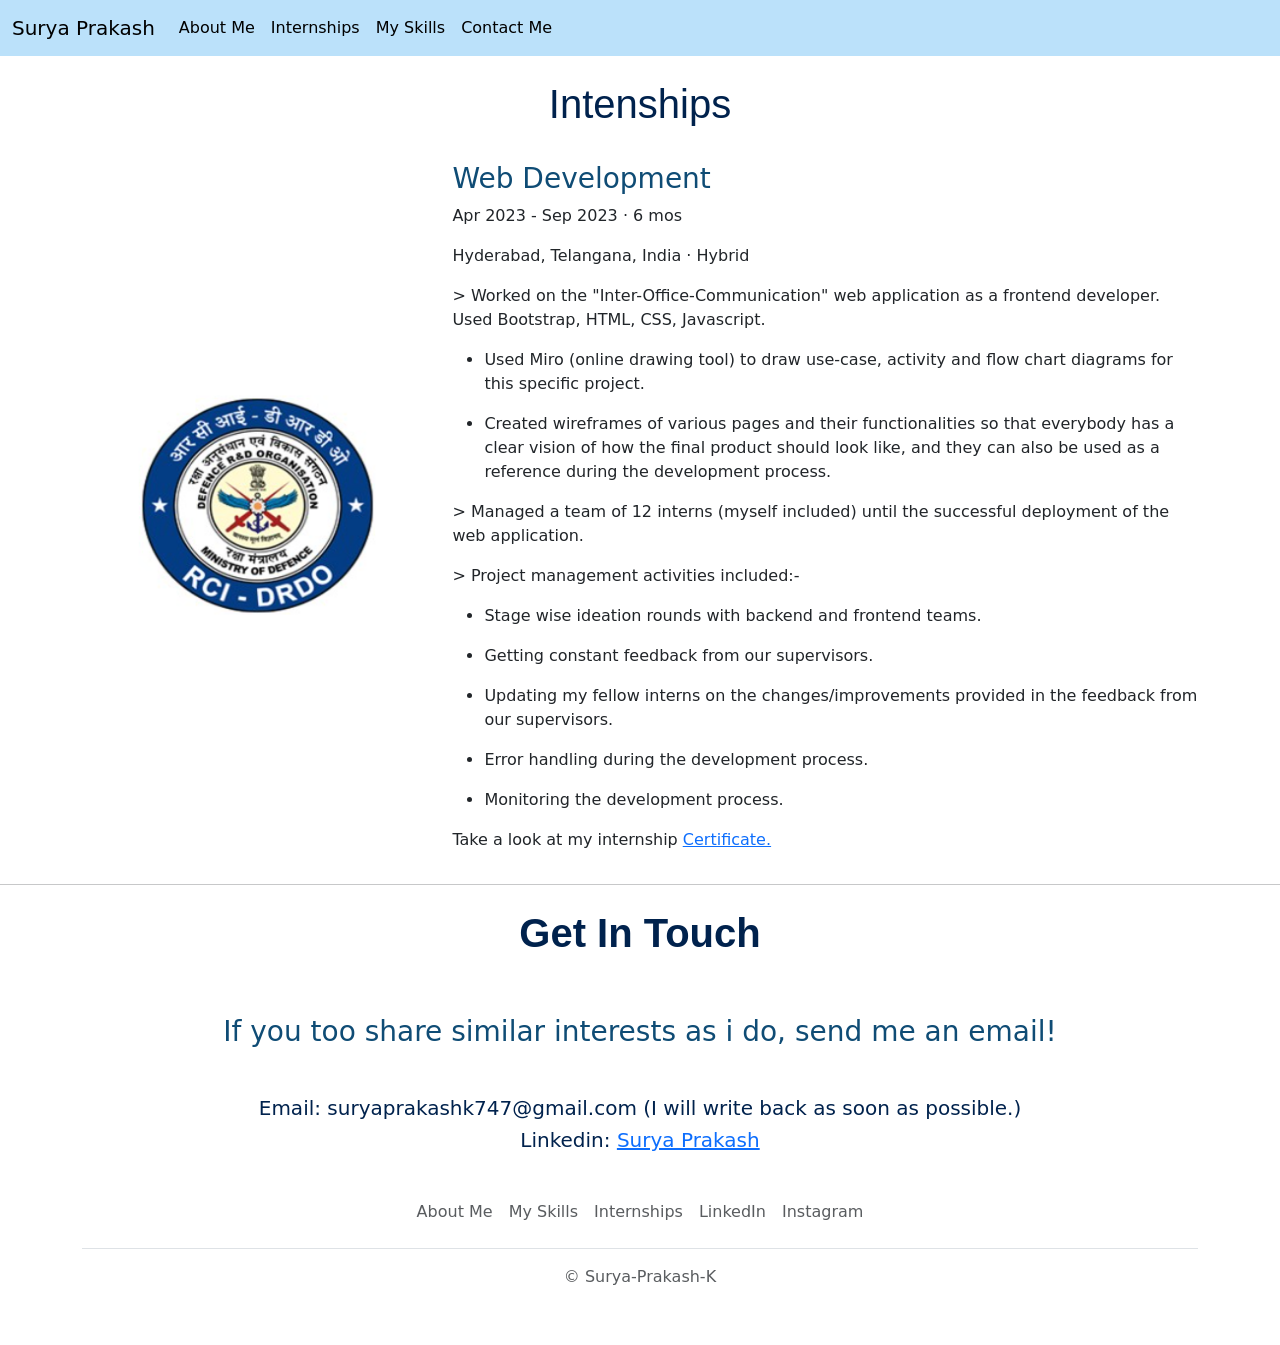
==== internships.html @ a14843d0 "Added all the files for personal site Initial push of all files related to Surya Prakash personal si" ====
<!DOCTYPE html>
<html>
<head>
  <meta charset="UTF-8" />
  <title>Surya Prakash Internships</title>
</head>
<body>
  <!DOCTYPE html>
<html>
<head>
  <meta charset="UTF-8" />
  <title>Surya Prakash</title>
  <link rel="stylesheet" href="./style.css">
  <link href="https://cdn.jsdelivr.net/npm/bootstrap@5.3.3/dist/css/bootstrap.min.css" rel="stylesheet" integrity="sha384-QWTKZyjpPEjISv5WaRU9OFeRpok6YctnYmDr5pNlyT2bRjXh0JMhjY6hW+ALEwIH" crossorigin="anonymous">
</head>
<body>
  <section id="header">
    <nav class="navbar navbar-expand-lg" style="background-color: #BBE1FA;">
  <div class="container-fluid">
    <a class="navbar-brand" href="./index.html">Surya Prakash</a>
    <button class="navbar-toggler" type="button" data-bs-toggle="collapse" data-bs-target="#navbarSupportedContent" aria-controls="navbarSupportedContent" aria-expanded="false" aria-label="Toggle navigation">
      <span class="navbar-toggler-icon"></span>
    </button>
    <div class="collapse navbar-collapse" id="navbarSupportedContent">
      <ul class="navbar-nav me-auto mb-2 mb-lg-0">
        <li class="nav-item">
          <a class="nav-link active" aria-current="page" href="./index.html#hero">About Me</a>
        </li>
        <li class="nav-item">
          <a class="nav-link active" aria-current="page" href="./internships.html">Internships</a>
        </li>
        <li class="nav-item">
          <a class="nav-link active" aria-current="page" href="./index.html#skills">My Skills</a>
        </li>
        <li class="nav-item">
          <a class="nav-link active" aria-current="page" href="./index.html#contactme">Contact Me</a>
        </li>
        <!--
        <li class="nav-item dropdown">
          <a class="nav-link active dropdown-toggle" href="#" role="button" data-bs-toggle="dropdown" aria-expanded="false">
            Projects
          </a>
          <ul class="dropdown-menu">
            <li><a class="dropdown-item" href="#">Web</a></li>
            <li><a class="dropdown-item" href="#">Machine Learning</a></li>
            <li><hr class="dropdown-divider"></li>
            <li><a class="dropdown-item" href="#">Personal</a></li>
          </ul>
        </li>
        <li class="nav-item dropdown">
          <a class="nav-link active dropdown-toggle" href="#" role="button" data-bs-toggle="dropdown" aria-expanded="false">
            Certifications
          </a>
          <ul class="dropdown-menu">
            <li><a class="dropdown-item" href="#">Web</a></li>
            <li><a class="dropdown-item" href="#">Machine Learning</a></li>
            <li><hr class="dropdown-divider"></li>
            <li><a class="dropdown-item" href="#">Personal</a></li>
          </ul>
        </li>
      </ul>
        
        <li class="nav-item">
          <a class="nav-link disabled" aria-disabled="true">Disabled</a>
        </li>
      </ul>
      <form class="d-flex" role="search">
        <input class="form-control me-2" type="search" placeholder="Search" aria-label="Search">
        <button class="btn btn-outline-success" type="submit">Search</button>
      </form>
    -->
    </div>
  </div>
</nav>
  </section>
  <section id="internships">
    <h2>Intenships</h2>
    <div class="container">
      <div class="internship-pic"><img src="./rci_logo.png" alt="Picture displaying RCI Logo" height="300px" width="300px"></div>
      <div class="internship-info">
        <h3>Web Development</h3>
        <p>Apr 2023 - Sep 2023 · 6 mos</p>
        <p>Hyderabad, Telangana, India · Hybrid</p>
        <p>> Worked on the "Inter-Office-Communication" web application as a frontend developer.
          Used Bootstrap, HTML, CSS, Javascript.</p>
        <ul>
          <li><p>Used Miro (online drawing tool) to draw use-case, activity and flow chart diagrams for this specific project.</p></li>
          <li><p>Created wireframes of various pages and their functionalities so that everybody has a clear vision of how the final product should look like, and they can also be used as a reference during the development process.</p></li>
        </ul>     
        <p>> Managed a team of 12 interns (myself included) until the successful deployment of the web application.</p>
        <p>> Project management activities included:- </p> 
        <ul>
          <li><p>Stage wise ideation rounds with backend and frontend teams.</p></li>
          <li><p>Getting constant feedback from our supervisors.
          </p></li>
          <li><p>Updating my fellow interns on the changes/improvements provided in the feedback from our supervisors.</p></li>
          <li><p>Error handling during the development process.</p></li>
          <li><p>Monitoring the development process.</p></li>
        </ul>

      <p>Take a look at my internship <a href="https://www.linkedin.com/in/surya-prakash-k/overlay/1707369169692/single-media-viewer/?profileId=ACoAADfz7JABH842DSMZAPbQDt12vXHg-m2Em94"><u>Certificate.</u></a></div>
    </div>
    <hr>
  </section>

  <section id="contactme">
    <div class="container">
    <h2>Get In Touch</h2>
    <h3>If you too share similar interests as i do, send me an email!</h3>
    <h5>Email: suryaprakashk747@gmail.com (I will write back as soon as possible.)</h5>
    <h5>Linkedin: <a href="https://www.linkedin.com/in/surya-prakash-k/" target="_blank">Surya Prakash</a></h5>
    </div>
  </section>

  <section id="footer">
    <div class="container">
      <footer class="py-3 my-4">
        <ul class="nav justify-content-center border-bottom pb-3 mb-3">
          <li class="nav-item"><a href="./index.html#hero" class="nav-link px-2 text-body-secondary">About Me</a></li>
          <li class="nav-item"><a href="./index.html#skills" class="nav-link px-2 text-body-secondary">My Skills</a></li>
          <li class="nav-item"><a href="./internships.html" class="nav-link px-2 text-body-secondary">Internships</a></li>
          <li class="nav-item"><a href="https://www.linkedin.com/in/surya-prakash-k/" class="nav-link px-2 text-body-secondary" target="_blank">LinkedIn</a></li>
          <li class="nav-item"><a href="https://www.instagram.com/surya_prakash_0609?igsh=MXA1djdoZm5lbHdoMQ==" target="_blank" class="nav-link px-2 text-body-secondary">Instagram</a></li>
          
        </ul>
        <p class="text-center text-body-secondary">© Surya-Prakash-K</p>
      </footer>
    </div>
  </section>

  <script src="https://cdn.jsdelivr.net/npm/bootstrap@5.3.3/dist/js/bootstrap.bundle.min.js" integrity="sha384-YvpcrYf0tY3lHB60NNkmXc5s9fDVZLESaAA55NDzOxhy9GkcIdslK1eN7N6jIeHz" crossorigin="anonymous"></script>
</body>
</html>
  
</body>
</html>
---- style.css ----
#header > .navbar{
  margin: 0px;
}

#hero{
  background-color: white; 
}

#hero img{
  height: 250px;
  width: 200px;
  border-radius: 50%;
}

#hero h1{
  color: #00224D;
}

#internships > .container{
  display: grid;
  grid-template-columns: 0.47fr minmax(250px, 1fr);
  grid-template-rows: repeat(1fr, 1fr);
  gap: 20px;
}

#internships > h2{
  text-align: center;
  margin: 1.5rem;
  font-family: "Montserrat", sans-serif;
  font-size: 2.5rem;
  font-weight: normal;
  padding-bottom: 10px;
  color: #00224D;
}

#internships > .container > .internship-pic{
  display: flex;
  justify-content: center;
  align-items: center;
}
#internships > .container > .internship-pic > img{
  width: 250px;
  height: 250px;
}

#internships > .container > .internship-info > h3{
  text-align: left;
  color: #0F4C75;
}

#internships > .container > .internship-info > p{
  text-align: left;
  
}


#skills > h2{
  text-align: center;
  margin: 1.5rem;
  font-family: "Montserrat", sans-serif;
  font-size: 2.5rem;
  font-weight: normal;
  padding-bottom: 10px;
  color: #00224D;
}

#skills > .container{
  display: grid;
  grid-template-columns: 0.47fr minmax(250px, 1fr);
  grid-template-rows: repeat(1fr, 1fr);
  gap: 20px;
}

#skills > .container > .skill-pic{
  display: flex;
  justify-content: flex-end;
  align-items: center;
  
}

#skills > .container > .skill-pic > img{
  width: 240px;
  height: 200px;
}

#skills > .container > .skill-info{
  margin: 1rem;
  align-items: center;

}

#skills > .container > .skill-info > h3{
  text-align: left;
  color: #0F4C75;
}

#skills > .container > .skill-info > p{
  text-align: left;
  font-size: 18px;
  
}

#hr{
  border: dotted #000000 6px;
  border-bottom: none;
  width: 4%;
  margin: 100px auto;
}

#contactme > .container > h2{
  text-align: center;
  margin: 1.5rem;
  font-family: "Montserrat", sans-serif;
  font-size: 2.5rem;
  font-weight: bold;
  padding-bottom: 10px;
  color: #00224D;
}

#contactme > .container > h3{
  text-align: center;
  color: #0F4C75;
  margin: 3rem;
}

#contactme > .container > h5{
  color: #00224D;
  text-align: center;

}
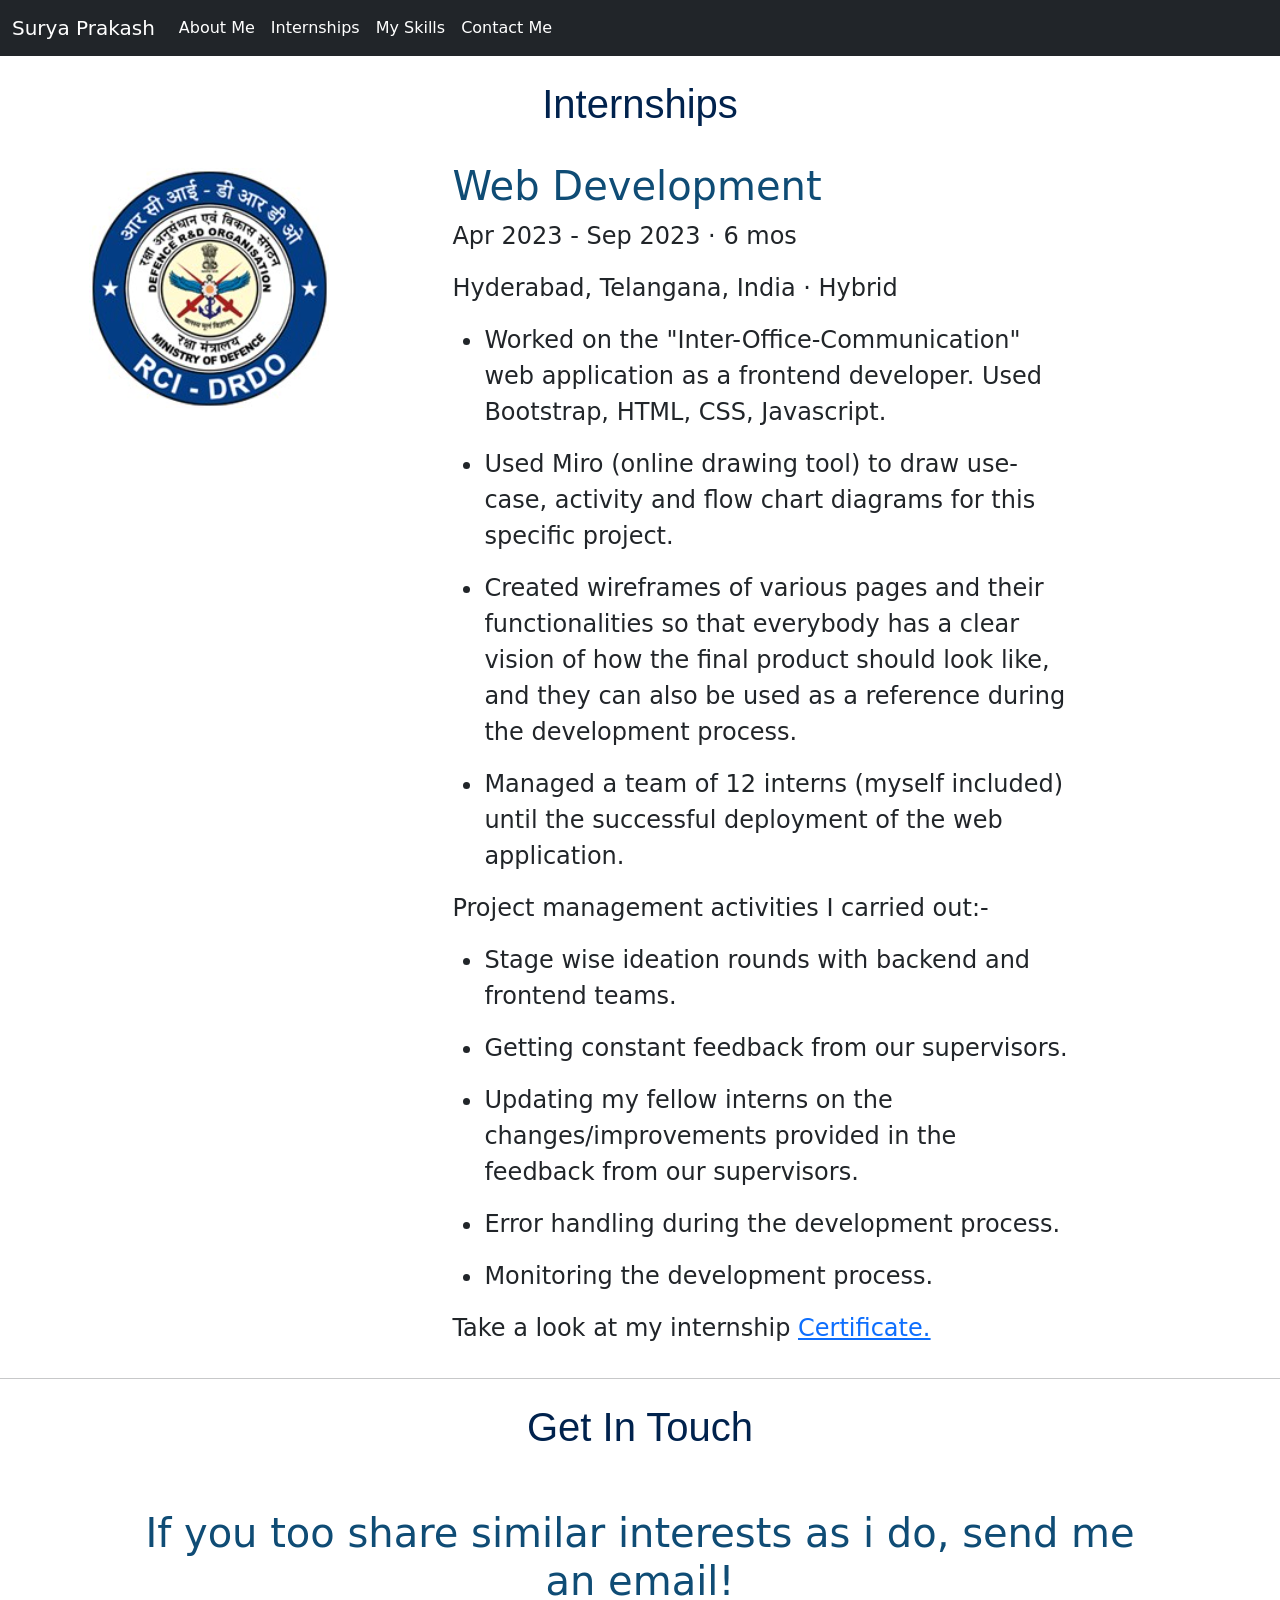
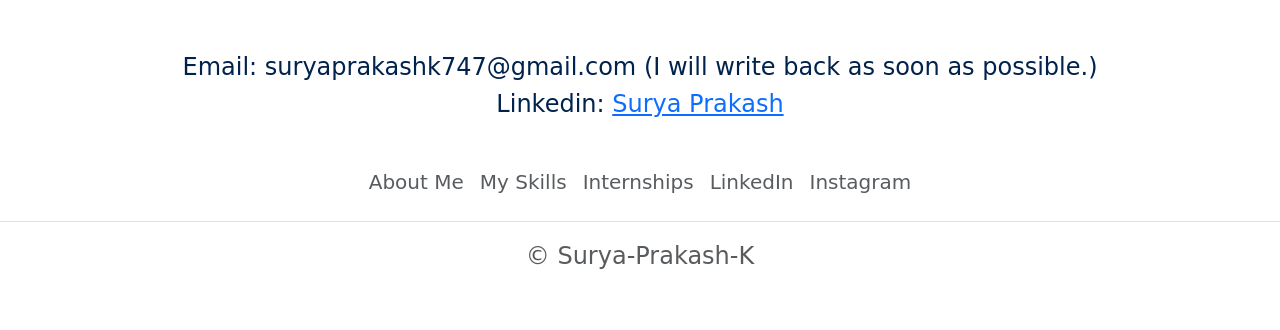
==== commit 503dc663: "Update internships.html Mobile friendly Version" ====
--- a/internships.html
+++ b/internships.html
@@ -3,92 +3,83 @@
 <head>
   <meta charset="UTF-8" />
   <title>Surya Prakash Internships</title>
+  <meta name="viewport" content="width=device-width,initial-scale=1">
+
+  <link rel="stylesheet" href="./style.css">
+  <link href="https://cdn.jsdelivr.net/npm/bootstrap@5.3.3/dist/css/bootstrap.min.css" rel="stylesheet" integrity="sha384-QWTKZyjpPEjISv5WaRU9OFeRpok6YctnYmDr5pNlyT2bRjXh0JMhjY6hW+ALEwIH" crossorigin="anonymous">
+  
+  <link rel="preconnect" href="https://fonts.googleapis.com">
+  <link rel="preconnect" href="https://fonts.gstatic.com" crossorigin>
+  <link href="https://fonts.googleapis.com/css2?family=Inter+Tight:wght@300&display=swap" rel="stylesheet">
 </head>
 <body>
-  <!DOCTYPE html>
-<html>
-<head>
-  <meta charset="UTF-8" />
-  <title>Surya Prakash</title>
-  <link rel="stylesheet" href="./style.css">
-  <link href="https://cdn.jsdelivr.net/npm/bootstrap@5.3.3/dist/css/bootstrap.min.css" rel="stylesheet" integrity="sha384-QWTKZyjpPEjISv5WaRU9OFeRpok6YctnYmDr5pNlyT2bRjXh0JMhjY6hW+ALEwIH" crossorigin="anonymous">
-</head>
-<body>
-  <section id="header">
-    <nav class="navbar navbar-expand-lg" style="background-color: #BBE1FA;">
-  <div class="container-fluid">
-    <a class="navbar-brand" href="./index.html">Surya Prakash</a>
-    <button class="navbar-toggler" type="button" data-bs-toggle="collapse" data-bs-target="#navbarSupportedContent" aria-controls="navbarSupportedContent" aria-expanded="false" aria-label="Toggle navigation">
-      <span class="navbar-toggler-icon"></span>
-    </button>
-    <div class="collapse navbar-collapse" id="navbarSupportedContent">
-      <ul class="navbar-nav me-auto mb-2 mb-lg-0">
-        <li class="nav-item">
-          <a class="nav-link active" aria-current="page" href="./index.html#hero">About Me</a>
-        </li>
-        <li class="nav-item">
-          <a class="nav-link active" aria-current="page" href="./internships.html">Internships</a>
-        </li>
-        <li class="nav-item">
-          <a class="nav-link active" aria-current="page" href="./index.html#skills">My Skills</a>
-        </li>
-        <li class="nav-item">
-          <a class="nav-link active" aria-current="page" href="./index.html#contactme">Contact Me</a>
-        </li>
-        <!--
-        <li class="nav-item dropdown">
-          <a class="nav-link active dropdown-toggle" href="#" role="button" data-bs-toggle="dropdown" aria-expanded="false">
-            Projects
-          </a>
-          <ul class="dropdown-menu">
-            <li><a class="dropdown-item" href="#">Web</a></li>
-            <li><a class="dropdown-item" href="#">Machine Learning</a></li>
-            <li><hr class="dropdown-divider"></li>
-            <li><a class="dropdown-item" href="#">Personal</a></li>
-          </ul>
-        </li>
-        <li class="nav-item dropdown">
-          <a class="nav-link active dropdown-toggle" href="#" role="button" data-bs-toggle="dropdown" aria-expanded="false">
-            Certifications
-          </a>
-          <ul class="dropdown-menu">
-            <li><a class="dropdown-item" href="#">Web</a></li>
-            <li><a class="dropdown-item" href="#">Machine Learning</a></li>
-            <li><hr class="dropdown-divider"></li>
-            <li><a class="dropdown-item" href="#">Personal</a></li>
-          </ul>
-        </li>
-      </ul>
-        
-        <li class="nav-item">
-          <a class="nav-link disabled" aria-disabled="true">Disabled</a>
-        </li>
-      </ul>
-      <form class="d-flex" role="search">
-        <input class="form-control me-2" type="search" placeholder="Search" aria-label="Search">
-        <button class="btn btn-outline-success" type="submit">Search</button>
-      </form>
-    -->
+  <nav class="navbar sticky-top navbar-expand-md navbar-dark bg-dark" aria-label="Fourth navbar example">
+    <div class="container-fluid">
+      <a class="navbar-brand" href="./index.html">Surya Prakash</a>
+      <button class="navbar-toggler" type="button" data-bs-toggle="collapse" data-bs-target="#navbarsExample04" aria-controls="navbarsExample04" aria-expanded="false" aria-label="Toggle navigation">
+        <span class="navbar-toggler-icon"></span>
+      </button>
+
+      <div class="collapse navbar-collapse" id="navbarsExample04">
+        <ul class="navbar-nav me-auto mb-2 mb-md-0">
+          <li class="nav-item">
+            <a class="nav-link active" aria-current="page" href="./index.html#hero">About Me</a>
+          </li>
+          <li class="nav-item">
+            <a class="nav-link active" aria-current="page" href="./internships.html">Internships</a>
+          </li>
+          <li class="nav-item">
+            <a class="nav-link active" aria-current="page" href="./index.html#skills">My Skills</a>
+          </li>
+          <li class="nav-item">
+            <a class="nav-link active" aria-current="page" href="#contactme">Contact Me</a>
+          </li>
+          <!--
+          <li class="nav-item dropdown">
+            <a class="nav-link active dropdown-toggle" href="#" role="button" data-bs-toggle="dropdown" aria-expanded="false">
+              Projects
+            </a>
+            <ul class="dropdown-menu">
+              <li><a class="dropdown-item" href="#">Web</a></li>
+              <li><a class="dropdown-item" href="#">Machine Learning</a></li>
+              <li><hr class="dropdown-divider"></li>
+              <li><a class="dropdown-item" href="#">Personal</a></li>
+            </ul>
+          </li>
+          <li class="nav-item dropdown">
+            <a class="nav-link active dropdown-toggle" href="#" role="button" data-bs-toggle="dropdown" aria-expanded="false">
+              Certifications
+            </a>
+            <ul class="dropdown-menu">
+              <li><a class="dropdown-item" href="#">Web</a></li>
+              <li><a class="dropdown-item" href="#">Machine Learning</a></li>
+              <li><hr class="dropdown-divider"></li>
+              <li><a class="dropdown-item" href="#">Personal</a></li>
+            </ul>
+          </li>-->
+        </ul>
+      </div>
     </div>
-  </div>
-</nav>
-  </section>
+  </nav>
+
   <section id="internships">
-    <h2>Intenships</h2>
+    <h2 class="display-5 fw-normal my-4">Internships</h2>
     <div class="container">
-      <div class="internship-pic"><img src="./rci_logo.png" alt="Picture displaying RCI Logo" height="300px" width="300px"></div>
-      <div class="internship-info">
-        <h3>Web Development</h3>
+      <img src="./rci_logo.png" alt="Picture displaying RCI Logo">
+      <div class="col col-sm-10 internship-info fw-normal fs-4">
+        <h3 class="display-6 fw-normal">Web Development</h3>
         <p>Apr 2023 - Sep 2023 · 6 mos</p>
         <p>Hyderabad, Telangana, India · Hybrid</p>
-        <p>> Worked on the "Inter-Office-Communication" web application as a frontend developer.
-          Used Bootstrap, HTML, CSS, Javascript.</p>
         <ul>
+        <li><p>Worked on the "Inter-Office-Communication" web application as a frontend developer.
+          Used Bootstrap, HTML, CSS, Javascript.</p></li>
+        
           <li><p>Used Miro (online drawing tool) to draw use-case, activity and flow chart diagrams for this specific project.</p></li>
           <li><p>Created wireframes of various pages and their functionalities so that everybody has a clear vision of how the final product should look like, and they can also be used as a reference during the development process.</p></li>
-        </ul>     
-        <p>> Managed a team of 12 interns (myself included) until the successful deployment of the web application.</p>
-        <p>> Project management activities included:- </p> 
+            
+        <li><p>Managed a team of 12 interns (myself included) until the successful deployment of the web application.</p></li>
+      </ul>
+        <p>Project management activities I carried out:- </p> 
         <ul>
           <li><p>Stage wise ideation rounds with backend and frontend teams.</p></li>
           <li><p>Getting constant feedback from our supervisors.
@@ -105,32 +96,29 @@
 
   <section id="contactme">
     <div class="container">
-    <h2>Get In Touch</h2>
-    <h3>If you too share similar interests as i do, send me an email!</h3>
-    <h5>Email: suryaprakashk747@gmail.com (I will write back as soon as possible.)</h5>
-    <h5>Linkedin: <a href="https://www.linkedin.com/in/surya-prakash-k/" target="_blank">Surya Prakash</a></h5>
+    <h2 class="display-5 fw-normal my-4 text-center">Get In Touch</h2>
+    <h3 class="display-6 fw-normal text-center">If you too share similar interests as i do, send me an email!</h3>
+    <h5 class="fw-normal fs-4 text-center">Email: suryaprakashk747@gmail.com (I will write back as soon as possible.)</h5>
+    <h5 class="fw-normal fs-4 text-center">Linkedin: <a href="https://www.linkedin.com/in/surya-prakash-k/" target="_blank">Surya Prakash</a></h5>
     </div>
   </section>
 
   <section id="footer">
-    <div class="container">
       <footer class="py-3 my-4">
         <ul class="nav justify-content-center border-bottom pb-3 mb-3">
-          <li class="nav-item"><a href="./index.html#hero" class="nav-link px-2 text-body-secondary">About Me</a></li>
-          <li class="nav-item"><a href="./index.html#skills" class="nav-link px-2 text-body-secondary">My Skills</a></li>
-          <li class="nav-item"><a href="./internships.html" class="nav-link px-2 text-body-secondary">Internships</a></li>
-          <li class="nav-item"><a href="https://www.linkedin.com/in/surya-prakash-k/" class="nav-link px-2 text-body-secondary" target="_blank">LinkedIn</a></li>
-          <li class="nav-item"><a href="https://www.instagram.com/surya_prakash_0609?igsh=MXA1djdoZm5lbHdoMQ==" target="_blank" class="nav-link px-2 text-body-secondary">Instagram</a></li>
+          <li class="nav-item"><a href="./index.html#hero" class="nav-link px-2 text-body-secondary fs-5">About Me</a></li>
+          <li class="nav-item"><a href="./index.html#skills" class="nav-link px-2 text-body-secondary fs-5">My Skills</a></li>
+          <li class="nav-item"><a href="./internships.html" class="nav-link px-2 text-body-secondary fs-5">Internships</a></li>
+          <li class="nav-item"><a href="https://www.linkedin.com/in/surya-prakash-k/" class="nav-link px-2 text-body-secondary fs-5" target="_blank">LinkedIn</a></li>
+          <li class="nav-item"><a href="https://www.instagram.com/surya_prakash_0609?igsh=MXA1djdoZm5lbHdoMQ==" class="nav-link px-2 text-body-secondary fs-5" target="_blank">Instagram</a></li>
           
         </ul>
-        <p class="text-center text-body-secondary">© Surya-Prakash-K</p>
+        <p class="text-center text-body-secondary fs-4">© Surya-Prakash-K</p>
       </footer>
-    </div>
   </section>
+
+  
 
   <script src="https://cdn.jsdelivr.net/npm/bootstrap@5.3.3/dist/js/bootstrap.bundle.min.js" integrity="sha384-YvpcrYf0tY3lHB60NNkmXc5s9fDVZLESaAA55NDzOxhy9GkcIdslK1eN7N6jIeHz" crossorigin="anonymous"></script>
 </body>
 </html>
-  
-</body>
-</html>
